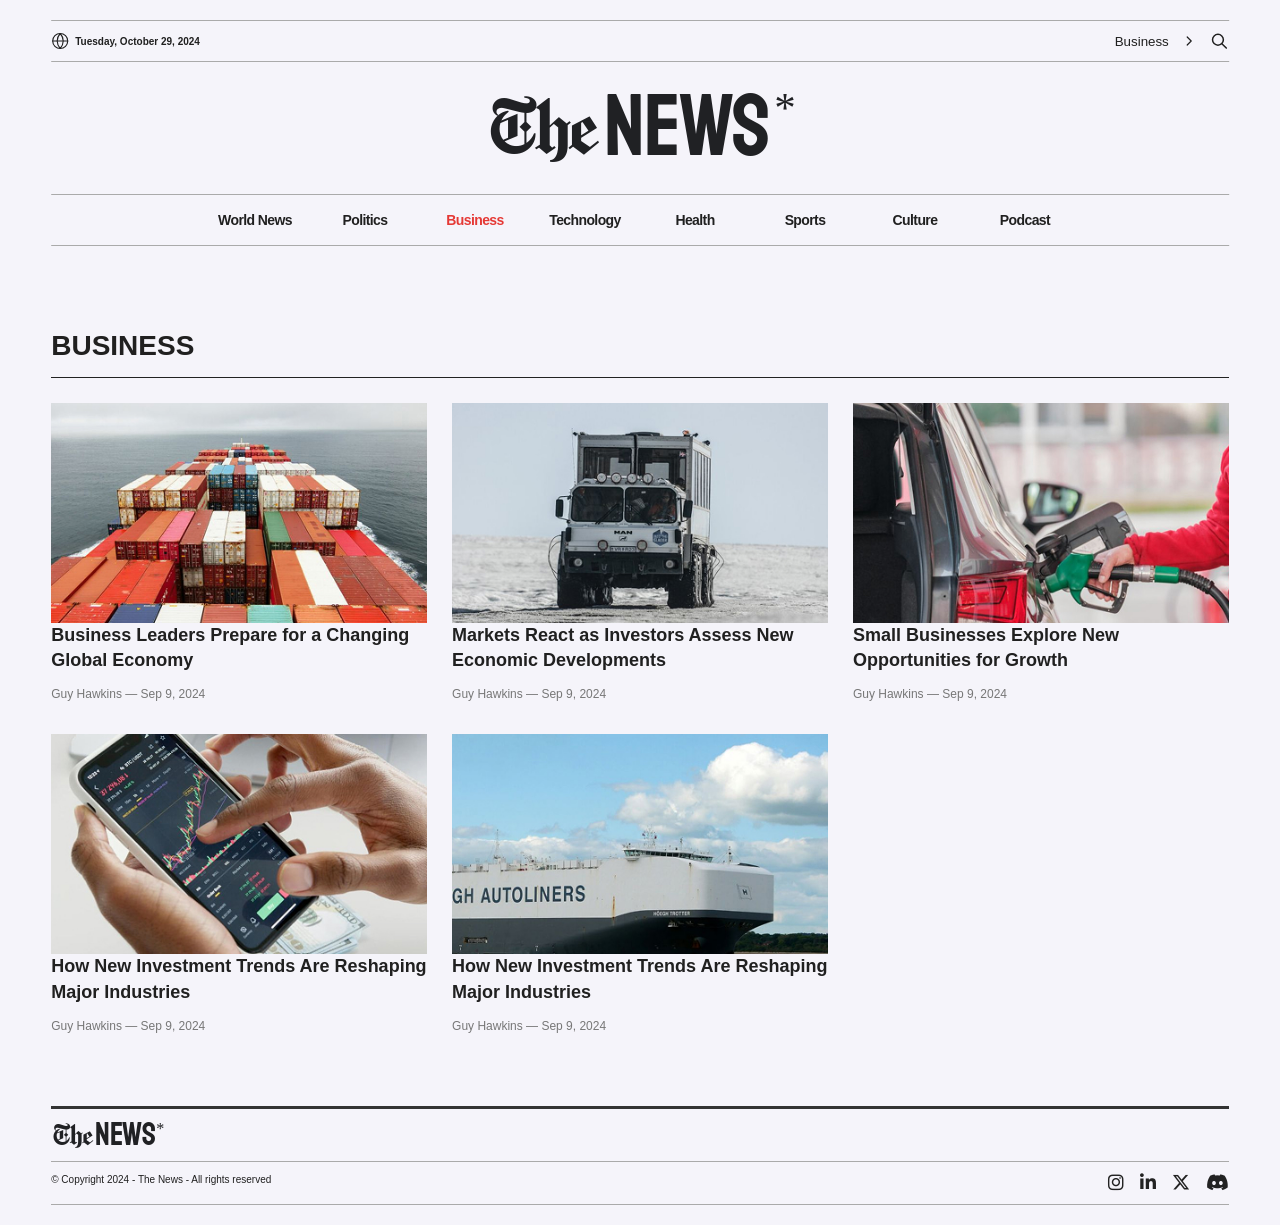
==== business.html @ 8940c2b4 "Load Cormorant Infant for logo star" ====
<!DOCTYPE html>
<html lang="en">
<head>
    <meta charset="UTF-8">
    <meta name="viewport" content="width=device-width, initial-scale=1.0">
    <title>The News — Latest Stories</title>
    <link rel="stylesheet" href="style.css">
        <link rel="preconnect" href="https://fonts.googleapis.com">
    <link rel="preconnect" href="https://fonts.gstatic.com" crossorigin>
    <link href="https://fonts.googleapis.com/css2?family=Cormorant+Infant:ital,wght@0,300..700;1,300..700&family=Manufacturing+Consent&family=Staatliches&display=swap" rel="stylesheet">
<link
    rel="stylesheet"
    href="https://cdnjs.cloudflare.com/ajax/libs/font-awesome/6.7.2/css/all.min.css"
>
</head>
<body>

    <!-- HEADER -->
    <header class="site-header">
        <div class="top-bar">
            <span class="date-info">
    <svg
        xmlns="http://www.w3.org/2000/svg"
        width="18"
        height="18"
        viewBox="0 0 24 24"
        fill="none"
        stroke="currentColor"
        stroke-width="1.5"
        stroke-linecap="round"
        stroke-linejoin="round"
        aria-hidden="true"
    >
        <circle cx="12" cy="12" r="10"></circle>
        <path d="M2 12h20"></path>
        <path d="M12 2a15.3 15.3 0 0 1 4 10 15.3 15.3 0 0 1-4 10 15.3 15.3 0 0 1-4-10 15.3 15.3 0 0 1 4-10z"></path>
    </svg>
    <span>Tuesday, October 29, 2024</span>
</span>
         <div class="top-actions">
    <button class="menu-button" aria-label="Open menu">
        <span>Business</span>
    </button>

   <span class="action-arrow" aria-hidden="true">
    <svg
        xmlns="http://www.w3.org/2000/svg"
        width="16"
        height="16"
        viewBox="0 0 24 24"
        fill="none"
        stroke="currentColor"
        stroke-width="1.8"
        stroke-linecap="round"
        stroke-linejoin="round"
    >
        <path d="m9 18 6-6-6-6"></path>
    </svg>
</span>

    <button class="search-button" aria-label="Search">
        <svg
            xmlns="http://www.w3.org/2000/svg"
            width="20"
            height="20"
            viewBox="0 0 24 24"
            fill="none"
            stroke="currentColor"
            stroke-width="1.8"
            stroke-linecap="round"
            stroke-linejoin="round"
            aria-hidden="true"
        >
            <circle cx="10.5" cy="10.5" r="6.5"></circle>
            <path d="m15.5 15.5 5 5"></path>
        </svg>
    </button>
</div>
        </div>
       <div class="logo">
    <a href="index.html" aria-label="The NEWS home">
        <span class="logo-the">The</span>
        <span class="logo-news">NEWS</span>
        <span class="logo-star" aria-hidden="true">*</span>
    </a>
</div>

<nav class="main-nav">
    <a href="worldnews.html">World News</a>
    <a href="politics.html">Politics</a>
    <a href="business.html" class="active">Business</a>
    <a href="technology.html">Technology</a>
    <a href="health.html">Health</a>
    <a href="sports.html">Sports</a>
    <a href="culture.html">Culture</a>
    <a href="podcast.html">Podcast</a>
</nav>
</header>

  <main class="page-container business-page">
    <section class="business-content-section">
        <div class="business-section-heading">
            <h2>BUSINESS</h2>
        </div>

        <div class="business-grid">
            <article class="business-story">
                <img src="Images/Business Images/66da9f082769115a30bf4133_news-thumb-03-p-800.jpg.jpg" alt="Business leaders at a meeting">
                 <h3>Business Leaders Prepare for a Changing Global Economy</h3>
                <p>Guy Hawkins — Sep 9, 2024</p>
              
            </article>

            <article class="business-story">
                <img src="Images/Business Images/66da9f082769115a30bf4133_news-thumb-03-p-800.jpg (1).jpg" alt="Financial market activity">
                     <h3>Markets React as Investors Assess New Economic Developments</h3>
                <p>Guy Hawkins — Sep 9, 2024</p>
          
            </article>

            <article class="business-story">
                <img src="Images/Business Images/66da9f082769115a30bf4133_news-thumb-03-p-800.jpg (9).jpg" alt="Business professionals working together">
                <h3>Small Businesses Explore New Opportunities for Growth</h3>
                <p>Guy Hawkins — Sep 9, 2024</p>
                
            </article>

            <article class="business-story">
                <img src="Images/Business Images/66da9f082769115a30bf4133_news-thumb-03-p-800.jpg (10).jpg" alt="Modern business district">
                <h3>How New Investment Trends Are Reshaping Major Industries</h3>
                <p>Guy Hawkins — Sep 9, 2024</p>
                
            </article>

            <article class="business-story">
                <img src="Images/Business Images/66da9f082769115a30bf4133_news-thumb-03-p-800.jpg (11).jpg" alt="Modern business district">
                 <h3>How New Investment Trends Are Reshaping Major Industries</h3>
                <p>Guy Hawkins — Sep 9, 2024</p>
               
            </article>

        </div>
    </section>
</main>

    <footer class="site-footer">
        <div class="footer-logo"><span class="logo-the">The</span><span class="logo-news">NEWS</span><span class="logo-star" aria-hidden="true">*</span></div>
        <div class="footer-bottom">
            <p>© Copyright 2024 - The News - All rights reserved</p>
          <div class="social-links">
    <a href="https://www.instagram.com/" target="_blank" rel="noopener noreferrer" aria-label="Instagram">
        <i class="fa-brands fa-instagram"></i>
    </a>

    <a href="https://www.linkedin.com/" target="_blank" rel="noopener noreferrer" aria-label="LinkedIn">
        <i class="fa-brands fa-linkedin-in"></i>
    </a>

    <a href="https://x.com/" target="_blank" rel="noopener noreferrer" aria-label="Twitter">
        <i class="fa-brands fa-x-twitter"></i>
    </a>

    <a href="https://discord.com/" target="_blank" rel="noopener noreferrer" aria-label="Discord">
        <i class="fa-brands fa-discord"></i>
    </a>
</div>
    </footer>

</body>
</html>
---- style.css ----
* {
    box-sizing: border-box;
    margin: 0;
    padding: 0;
}

body {
    background: #f5f4fa;
    color: #202020;
    font-family: Arial, Helvetica, sans-serif;
    font-size: 12px;
}

a {
    color: inherit;
    text-decoration: none;
}

img {
    display: block;
    width: 100%;
    object-fit: cover;
    transition: transform 0.4s ease;
}

img:hover {
    transform: scale(1.08);
}

.hero-image,
.world-feature,
.big-story,
.small-story,
.latest-news-grid img,
.technology-news-grid img,
.podcast-card img {
    overflow: hidden;
}


.site-header,
.page-container,
.site-footer {
    width: 92%;
    max-width: 1330px;
    margin-left: auto;
    margin-right: auto;
}

/* HEADER */

.site-header {
    position: fixed;
    top: 0;
    left: 50%;
    transform: translateX(-50%);
    z-index: 1000;
    background: #f5f4fa;
}

.top-bar {
    height: 27px;
    border-bottom: 1px solid #aaa;
    display: flex;
    align-items: center;
    justify-content: space-between;
    font-size: 10px;
    margin-top: 20px;
    border-top: 1px solid  #aaa;
    /* padding: 25px; */
    padding-top: 20px;
    padding-bottom: 20px;
}

.date-info {
    display: inline-flex;
    align-items: center;
    gap: 6px;
    width: 176px;
    height: 14px;
    font-weight: 700;
}

.date-info svg {
    flex-shrink: 0;
}

.top-actions {
    display: flex;
    align-items: center;
    gap: 12px;
}

.menu-button,
.search-button {
    display: inline-flex;
    align-items: center;
    justify-content: center;
    gap: 6px;
    padding: 0;
    border: none;
    background: transparent;
    color: inherit;
    cursor: pointer;
    height: 23px;
    /* width: 69px; */
}

.action-arrow {
    display: inline-flex;
    align-items: center;
    justify-content: center;
}

/* Flip the search icon to face the opposite side */
.search-button svg {
    transform: scaleX(1);
    display: block;
}
.top-links {
    display: flex;
    align-items: center;
    gap: 15px;
}

.logo {
    min-height: 125px;
    display: flex;
    align-items: center;
    justify-content: center;
    padding: 20px 0 24px;
}

.logo a {
    display: inline-flex;
    align-items: center;
    justify-content: center;
    gap: 9px;
    color: #202124;
    text-decoration: none;
    white-space: nowrap;
    line-height: 1;
}

.logo-the {
    font-family: "Manufacturing Consent", system-ui;
    font-size: 88px;
    font-weight: 400;
    font-style: normal;
    letter-spacing: -4px;
}

.logo-news {
    font-family: "Staatliches", sans-serif;
    font-size: 88px;
    font-weight: 400;
    font-style: normal;
    letter-spacing: -1.5px;
}

.logo-star {
    align-self: flex-start;
    margin: 4px 0 0 -3px;
    font-family: Georgia, serif;
    font-size: 43px;
    line-height: 1;
}

.footer-logo span {
    font-size: 18px;
}

.view-all {
    display: inline-flex;
    align-items: center;
    gap: 10px;
    color: #222;
    text-decoration: none;
    font-size: 13px;
    font-weight: 600;
}

.view-all-arrow {
    width: 24px;
    height: 24px;
    border: 1px solid #222;
    border-radius: 50%;
    display: inline-flex;
    align-items: center;
    justify-content: center;
    flex-shrink: 0;
    transition: background-color 0.3s ease, color 0.3s ease;
}

.view-all-arrow svg {
    width: 12px;
    height: 12px;
}

.view-all:hover .view-all-arrow {
    background-color: #222;
    color: #fff;
}
.main-nav {
    height: 35px;
    display: flex;
    justify-content: center;
    align-items: center;
    /* gap: 26px; */
    border-top: 1px solid #aaa;
    border-bottom: 1px solid #aaa;
    font-size: 18px;
    padding: 25px;
}


.main-nav a {
    display: flex;
    align-items: center;
    justify-content: center;

    width: 110px;
    height: 45px;
    font-weight: bold;
    font-size: 14px;
    text-align: center;
    text-decoration: none;
    vertical-align: middle;
    white-space: nowrap;
    letter-spacing: -0.6px;
}

.main-nav a:hover,
.section-heading a:hover {
    text-decoration: underline;
}

.main-nav a.active {
    color: #e53935;
}

/* MAIN CONTENT */



.category-strip {
    display: grid;
    grid-template-columns: repeat(4, minmax(0, 1fr));
    gap: 22px;
    margin-bottom: 22px;
    margin-top: 350px;
}

.category-item {
    display: flex;
    align-items: flex-start;
    gap: 10px;
}

.category-item img {
    width: 65px;
    height: 58px;
    flex-shrink: 0;
}

.category-item h3 {
    font-size: 10px;
    margin: 5px 0;
}

.category-item p {
    font-size: 10px;
    line-height: 1.5;
}

/* FEATURED STORY */

.hero-image {
    position: relative;
}

.hero-image > img {
    height: 450px;
    border-radius: 3px;
}

.live-label {
    position: absolute;
    top: 18px;
    left: 18px;
    background: white;
    padding: 9px 12px;
    border-radius: 3px;
    font-size: 11px;
}

.live-label i {
    display: inline-block;
    width: 7px;
    height: 7px;
    background: #ed3434;
    border-radius: 50%;
    margin-right: 5px;
}

.story-meta {
    display: flex;
    align-items: center;
    gap: 10px;
    margin-top: 14px;
    font-size: 10px;
}

.story-meta span:nth-child(1),
.story-meta span:nth-child(2) {
    border: 1px solid #999;
    padding: 6px 9px;
    border-radius: 4px;
}

.story-meta span:last-child {
    margin-left: auto;
}

.featured-story h1 {
    max-width: 750px;
    margin-top: 12px;
    font-size: clamp(23px, 2.5vw, 36px);
    font-weight: 500;
    line-height: 1.25;
}

/* SECTION HEADINGS */

.news-section {
    margin-top: 55px;
}

.section-heading {
    min-height: 38px;
    display: flex;
    align-items: center;
    justify-content: space-between;
    border-bottom: 1px solid #999;
    margin-bottom: 20px;
}

.section-heading h2 {
    font-size: 23px;
    font-weight: 500;
}

.section-heading a {
    font-size: 10px;
}

/* Each homepage heading can be styled independently */

.latest-news-heading h2 {
    letter-spacing: 0.2px;
}

.world-news-heading h2 {
    letter-spacing: 0.3px;
}

.technology-news-heading h2 {
    letter-spacing: 0.1px;
}

.podcast-heading h2 {
    letter-spacing: 0.2px;
}

/* LATEST NEWS LAYOUT */

.latest-layout {
    display: grid;
    grid-template-columns: 1.55fr 0.85fr 0.85fr;
    gap: 25px;
}

.lead-story {
    position: relative;
    min-height: 320px;
    overflow: hidden;
}

.lead-story > img {
    display: block;
    height: 490px;
    width: 628px;
    border-radius: 3px;
    object-fit: cover;
}

.video-play-icon {
    position: absolute;
    top: 50%;
    left: 50%;
    transform: translate(-50%, -50%);
    width: 54px;
    height: 54px;
    border: 2px solid #fff;
    border-radius: 50%;
    background: rgba(0, 0, 0, 0.35);
    color: #fff;
    display: flex;
    align-items: center;
    justify-content: center;
    padding: 0;
    box-sizing: border-box;
    pointer-events: none;
    transition: background-color 0.3s ease, border-color 0.3s ease;
}

.video-play-icon svg {
    display: block;
    width: 24px;
    height: 24px;
    margin: 0;
}

.lead-story-image:hover .video-play-icon {
    background: #e60000;
    border-color: #e60000;
    color: #fff;
}

.image-caption {
    position: absolute;
    bottom: 0;
    left: 0;
    width: 100%;
    padding: 45px 16px 15px;
    color: white;
    background: linear-gradient(transparent, rgba(0, 0, 0, 0.8));
}

.image-caption h3 {
    font-size: 17px;
}

.image-caption p {
    margin-top: 8px;
    font-size: 10px;
}

.middle-stories,
.side-stories {
    display: flex;
    flex-direction: column;
    gap: 20px;
}

.middle-stories article {
    display: flex;
    flex-direction: column;
    justify-content: center;
    flex: 1;
}

.middle-stories h3,
.side-stories h3 {
    font-size: 13px;
    font-weight: 500;
    line-height: 1.5;
}

.middle-stories p {
    font-size: 10px;
    margin-top: 8px;
}

.side-stories article img {
    /* height: 145px; */
    margin-bottom: 7px;
}

.three-stories,
.technology-news-grid {
    display: grid;
    grid-template-columns: repeat(3, minmax(0, 1fr));
    gap: 22px;
    margin-top: 22px;
}

.small-story img {
    height: 200px;
    margin-bottom: 12px;
}

.small-story h3 {
    font-size: 13px;
    line-height: 1.45;
    font-weight: 500;
}

.small-story p {
    margin: 8px 0;
    color: #666;
    font-size: 10px;
}

/* WORLD NEWS */

.page-container {
    margin-top: 300px;
}

.world-layout {
    display: grid;
    grid-template-columns: 1.6fr 1fr;
    gap: 20px;
}

.world-feature {
    position: relative;
    min-height: 390px;
}

.world-feature > img {
    height: 588px;
    width: 821px;
    border-radius: 8px;

}

.world-overlay {
    position: absolute;
    top: 6%;
    bottom: 6%;
    left: 3%;
    width: 45%;
    padding: 20px;
    background: #fff;
    display: flex;
    flex-direction: column;
    align-items: flex-start;
}

.world-overlay > span {
    background: #222;
    color: white;
    padding: 8px;
    margin-bottom: 15px;
    font-size: 10px;
}

.world-overlay h3 {
    font-size: 19px;
    line-height: 1.4;
    font-weight: 500;
}

.world-overlay p {
    margin-top: auto;
    font-size: 10px;
    text-decoration: underline;
}

.world-side {
    display: flex;
    flex-direction: column;
    gap: 15px;
    /* width: 197px; */
    /* height: 182px; */
}

.world-side article {
    display: flex;
    grid-template-columns: 120px 1fr;
    gap: 12px;
    align-items: start;
}

.world-side img {
    width: 197px;
    height: 182px;
    border-radius: 8px;
}

.world-side p {
    color: #666;
    font-size: 10px;
    margin-bottom: 8px;
    
}

.world-side h3 {
    font-size: 12px;
    line-height: 1.5;
    font-weight: 500;
}

/* TECHNOLOGY */

.technology-news-grid {
    grid-template-columns: repeat(4, minmax(0, 1fr));
}

.technology-news-grid .small-story img {
    height: 185px;
}

/* PODCASTS */

.podcast-grid {
    display: grid;
    grid-template-columns: repeat(3, minmax(0, 1fr));
    gap: 22px 20px;
}

.podcast-card {
    display: grid;
    grid-template-columns: 110px 1fr;
    gap: 12px;
    align-items: start;
}

.podcast-card img {
    height: 125px;
}

.podcast-card h3 {
    font-size: 12px;
    font-weight: 500;
    line-height: 1.4;
}

.podcast-card p {
    font-size: 10px;
    color: #555;
    line-height: 1.5;
    margin-top: 7px;
}

.podcast-card small {
    display: block;
    margin-top: 8px;
    font-size: 9px;
}

/* FOOTER */

.site-footer {
    margin-top: 65px;
    border-top: 3px solid #333;
    padding-top: 10px;
    padding-bottom: 20px;
}

.footer-logo {
    display: inline-flex;
    align-items: center;
    gap: 3px;
    color: #202124;
    line-height: 1;
    padding-bottom: 10px;
}

.footer-logo .logo-the {
    font-family: "Manufacturing Consent", system-ui;
    font-size: 32px;
    font-weight: 400;
    font-style: normal;
    letter-spacing: -1px;
}

.footer-logo .logo-news {
    font-family: "Staatliches", sans-serif;
    font-size: 32px;
    font-weight: 400;
    font-style: normal;
    letter-spacing: -0.5px;
}

.footer-logo .logo-star {
    align-self: flex-start;
    font-family: Georgia, serif;
    font-size: 16px;
    line-height: 1;
    margin: 2px 0 0 -2px;
}

.footer-bottom {
    border-top: 1px solid #aaa;
    padding-top: 12px;
    display: flex;
    justify-content: space-between;
    font-size: 10px;
    border-bottom: 1px solid #aaa;
    padding-bottom: 12px;
}

/* TABLET */

@media (max-width: 1000px) {
    .page-container {
        margin-top: 190px;
    }

    .main-nav {
        gap: 13px;
    }

    .category-strip {
        grid-template-columns: repeat(2, minmax(0, 1fr));
    }

    .latest-layout {
        grid-template-columns: 1fr 1fr;

    }

    .side-stories {
        grid-column: 1 / -1;
        display: grid;
        grid-template-columns: repeat(2, minmax(0, 1fr));
    }

    .world-layout {
        grid-template-columns: 1fr;
    }

    .world-side {
        display: grid;
        grid-template-columns: repeat(3, minmax(0, 1fr));
    }

    .world-side article {
        grid-template-columns: 1fr;
    }

    .three-stories {
        grid-template-columns: repeat(3, minmax(0, 1fr));
    }

    .technology-news-grid {
        grid-template-columns: repeat(2, minmax(0, 1fr));
    }

    .podcast-grid {
        grid-template-columns: repeat(2, minmax(0, 1fr));
    }
}

/* MOBILE */

@media (max-width: 600px) {
    .site-header {
        width: 94%;
    }

    .logo {
        min-height: 75px;
        padding: 12px 0 16px;
    }

    .logo a {
        gap: 5px;
    }

    .logo-the,
    .logo-news {
        font-size: clamp(35px, 8vw, 48px);
    }

    .logo-the {
        letter-spacing: -2px;
    }

    .logo-news {
        letter-spacing: -1px;
    }

    .logo-star {
        font-size: 23px;
        margin-top: 2px;
        margin-left: -2px;
    }

    .main-nav {
        height: auto;
        padding: 12px 0;
        gap: 12px;
        flex-wrap: wrap;
        font-size: 10px;
    }

    .page-container {
        width: 92%;
        margin-top: 175px;
    }

    .category-strip {
        grid-template-columns: 1fr 1fr;
        gap: 15px;
    }

    .category-item {
        gap: 7px;
    }

    .category-item img {
        width: 48px;
        height: 48px;
    }

    .hero-image > img {
        height: 240px;
    }

    .featured-story h1 {
        font-size: 24px;
    }

    .section-heading h2 {
        font-size: 19px;
    }

    .latest-layout,
    .three-stories,
    .technology-news-grid,
    .podcast-grid {
        grid-template-columns: 1fr;
    }

    .middle-stories {
        gap: 18px;
    }

    .middle-stories article {
        min-height: 80px;
    }

    .side-stories {
        display: grid;
        grid-template-columns: 1fr 1fr;
    }

    .world-feature,
    .world-feature > img {
        min-height: 300px;
        height: 300px;
    }

    .world-overlay {
        width: 58%;
        padding: 12px;
    }

    .world-overlay h3 {
        font-size: 15px;
    }

    .world-side {
        display: flex;
    }

    .world-side article {
        grid-template-columns: 100px 1fr;
    }

    .world-side img {
        height: 100px;
    }

    .small-story img,
    .technology-news-grid .small-story img {
        height: 230px;
    }

    .podcast-card {
        grid-template-columns: 105px 1fr;
    }

    .podcast-card img {
        height: 110px;
    }

    .footer-bottom {
        gap: 15px;
        flex-wrap: wrap;
    }
}
.social-links {
    display: flex;
    align-items: center;
    gap: 16px;
}

.social-links a {
    color: #222;
    text-decoration: none;
    font-size: 18px;
    display: inline-flex;
    align-items: center;
    justify-content: center;
    transition: color 0.3s ease, transform 0.3s ease;
}

.social-links a:hover {
    color: #777;
    transform: translateY(-2px);
}

/* WORLD NEWS STYLING */

.world-grid {
    display: grid;
    grid-template-columns: repeat(3, minmax(0, 1fr));
    gap: 25px;
}

.world-grid .small-story img {
    width: 100%;
    height: 220px;
    object-fit: cover;
    display: block;
}

@media (max-width: 768px) {
    .world-grid {
        grid-template-columns: repeat(2, minmax(0, 1fr));
    }
}

@media (max-width: 500px) {
    .world-grid {
        grid-template-columns: 1fr;
    }
}

/* POLITICS STYLING */

/* POLITICS PAGE */

.politics-page {
    padding-top: 30px;
}

.politics-content-section {
    margin-bottom: 50px;
}

.politics-section-heading {
    border-bottom: 1px solid #222;
    margin-bottom: 25px;
    padding-bottom: 15px;
}

.politics-section-heading h2 {
    margin: 0;
    font-size: 28px;
    font-weight: 700;
}

.politics-grid {
    display: grid;
    grid-template-columns: repeat(3, minmax(0, 1fr));
    gap: 25px;
}

.politics-story {
    min-width: 0;
    overflow: hidden;
}

.politics-story img {
    display: block;
    width: 100%;
    height: 220px;
    object-fit: cover;
    transition: transform 0.4s ease;
}

.politics-story:hover img {
    transform: scale(1.05);
}

.politics-story p {
    margin: 14px 0 8px;
    color: #777;
    font-size: 12px;
}

.politics-story h3 {
    margin: 0;
    font-size: 18px;
    line-height: 1.4;
}

/* TABLET */
@media (max-width: 768px) {
    .politics-grid {
        grid-template-columns: repeat(2, minmax(0, 1fr));
    }
}

/* MOBILE */
@media (max-width: 500px) {
    .politics-grid {
        grid-template-columns: 1fr;
    }
}

/* BUSINESS STYLING */

.business-page {
    padding-top: 30px;
}

.business-content-section {
    margin-bottom: 50px;
}

.business-section-heading {
    border-bottom: 1px solid #222;
    margin-bottom: 25px;
    padding-bottom: 15px;
}

.business-section-heading h2 {
    margin: 0;
    font-size: 28px;
    font-weight: 700;
}

.business-grid {
    display: grid;
    grid-template-columns: repeat(3, minmax(0, 1fr));
    gap: 25px;
}

.business-story {
    min-width: 0;
    overflow: hidden;
}

.business-story img {
    display: block;
    width: 100%;
    height: 220px;
    object-fit: cover;
    transition: transform 0.4s ease;
}

.business-story:hover img {
    transform: scale(1.05);
}

.business-story p {
    margin: 14px 0 8px;
    color: #777;
    font-size: 12px;
}

.business-story h3 {
    margin: 0;
    font-size: 18px;
    line-height: 1.4;
}

@media (max-width: 768px) {
    .business-grid {
        grid-template-columns: repeat(2, minmax(0, 1fr));
    }
}

@media (max-width: 500px) {
    .business-grid {
        grid-template-columns: 1fr;
    }
}

/* TECHNOLOGY STYLING */

.technology-page {
    padding-top: 30px;
}

.technology-content-section {
    margin-bottom: 50px;
}

.technology-section-heading {
    border-bottom: 1px solid #222;
    margin-bottom: 25px;
    padding-bottom: 15px;
}

.technology-section-heading h2 {
    margin: 0;
    font-size: 28px;
    font-weight: 700;
}

.technology-grid {
    display: grid;
    grid-template-columns: repeat(3, minmax(0, 1fr));
    gap: 25px;
}

.technology-story {
    min-width: 0;
    overflow: hidden;
}

.technology-story img {
    display: block;
    width: 100%;
    height: 220px;
    object-fit: cover;
    transition: transform 0.4s ease;
}

.technology-story:hover img {
    transform: scale(1.05);
}

.technology-story p {
    margin: 14px 0 8px;
    color: #777;
    font-size: 12px;
}

.technology-story h3 {
    margin: 0;
    font-size: 18px;
    line-height: 1.4;
}

@media (max-width: 768px) {
    .technology-grid {
        grid-template-columns: repeat(2, minmax(0, 1fr));
    }
}

@media (max-width: 500px) {
    .technology-grid {
        grid-template-columns: 1fr;
    }
}

/* HEALTH STYLING */

.health-page {
    padding-top: 30px;
}

.health-content-section {
    margin-bottom: 50px;
}

.health-section-heading {
    border-bottom: 1px solid #222;
    margin-bottom: 25px;
    padding-bottom: 15px;
}

.health-section-heading h2 {
    margin: 0;
    font-size: 28px;
    font-weight: 700;
}

.health-grid {
    display: grid;
    grid-template-columns: repeat(3, minmax(0, 1fr));
    gap: 25px;
}

.health-story {
    min-width: 0;
    overflow: hidden;
}

.health-story img {
    display: block;
    width: 100%;
    height: 220px;
    object-fit: cover;
    transition: transform 0.4s ease;
}

.health-story:hover img {
    transform: scale(1.05);
}

.health-story p {
    margin: 14px 0 8px;
    color: #777;
    font-size: 12px;
}

.health-story h3 {
    margin: 0;
    font-size: 18px;
    line-height: 1.4;
}

@media (max-width: 768px) {
    .health-grid {
        grid-template-columns: repeat(2, minmax(0, 1fr));
    }
}

@media (max-width: 500px) {
    .health-grid {
        grid-template-columns: 1fr;
    }
}

/* SPORT STYLING */

.sports-page {
    padding-top: 30px;
}

.sports-content-section {
    margin-bottom: 50px;
}

.sports-section-heading {
    border-bottom: 1px solid #222;
    margin-bottom: 25px;
    padding-bottom: 15px;
}

.sports-section-heading h2 {
    margin: 0;
    font-size: 28px;
    font-weight: 700;
}

.sports-grid {
    display: grid;
    grid-template-columns: repeat(3, minmax(0, 1fr));
    gap: 25px;
}

.sports-story {
    min-width: 0;
    overflow: hidden;
}

.sports-story img {
    display: block;
    width: 100%;
    height: 220px;
    object-fit: cover;
    transition: transform 0.4s ease;
}

.sports-story:hover img {
    transform: scale(1.05);
}

.sports-story p {
    margin: 14px 0 8px;
    color: #777;
    font-size: 12px;
}

.sports-story h3 {
    margin: 0;
    font-size: 18px;
    line-height: 1.4;
}

@media (max-width: 768px) {
    .sports-grid {
        grid-template-columns: repeat(2, minmax(0, 1fr));
    }
}

@media (max-width: 500px) {
    .sports-grid {
        grid-template-columns: 1fr;
    }
}

/* CULTURE STYLING */

.culture-page {
    padding-top: 30px;
}

.culture-content-section {
    margin-bottom: 50px;
}

.culture-section-heading {
    border-bottom: 1px solid #222;
    margin-bottom: 25px;
    padding-bottom: 15px;
}

.culture-section-heading h2 {
    margin: 0;
    font-size: 28px;
    font-weight: 700;
}

.culture-grid {
    display: grid;
    grid-template-columns: repeat(3, minmax(0, 1fr));
    gap: 25px;
}

.culture-story {
    min-width: 0;
    overflow: hidden;
}

.culture-story img {
    display: block;
    width: 100%;
    height: 220px;
    object-fit: cover;
    transition: transform 0.4s ease;
}

.culture-story:hover img {
    transform: scale(1.05);
}

.culture-story p {
    margin: 14px 0 8px;
    color: #777;
    font-size: 12px;
}

.culture-story h3 {
    margin: 0;
    font-size: 18px;
    line-height: 1.4;
}

@media (max-width: 768px) {
    .culture-grid {
        grid-template-columns: repeat(2, minmax(0, 1fr));
    }
}

@media (max-width: 500px) {
    .culture-grid {
        grid-template-columns: 1fr;
    }
}

/* PODCAST STYLING */

.podcast-page {
    padding-top: 30px;
}

.podcast-content-section {
    margin-bottom: 50px;
}

.podcast-section-heading {
    border-bottom: 1px solid #222;
    margin-bottom: 25px;
    padding-bottom: 15px;
}

.podcast-section-heading h2 {
    margin: 0;
    font-size: 28px;
    font-weight: 700;
}

.podcast-page .podcast-grid {
    display: grid;
    grid-template-columns: repeat(3, minmax(0, 1fr));
    gap: 25px;
}

.podcast-story {
    min-width: 0;
    overflow: hidden;
}

.podcast-story img {
    display: block;
    width: 100%;
    height: 220px;
    object-fit: cover;
    transition: transform 0.4s ease;
}

.podcast-story:hover img {
    transform: scale(1.05);
}

.podcast-story p {
    margin: 14px 0 8px;
    color: #777;
    font-size: 12px;
}

.podcast-story h3 {
    margin: 0;
    font-size: 18px;
    line-height: 1.4;
}

@media (max-width: 768px) {
    .podcast-grid {
        grid-template-columns: repeat(2, minmax(0, 1fr));
    }
}

@media (max-width: 500px) {
    .podcast-grid {
        grid-template-columns: 1fr;
    }
}


/* Search icon and hidden search field */
.search-container {
    position: relative;
    display: inline-flex;
    align-items: center;
}

.search-container .search-toggle {
    position: absolute;
    width: 1px;
    height: 1px;
    overflow: hidden;
    opacity: 0;
}

.search-container .search-button {
    display: inline-flex;
    align-items: center;
    justify-content: center;
    cursor: pointer;
}

.search-container .search-form {
    display: none !important;
    position: absolute;
    top: calc(100% + 10px);
    right: 0;
    z-index: 1000;
    gap: 8px;
    padding: 10px;
    background: #fff;
    border: 1px solid #ddd;
    box-shadow: 0 4px 12px rgba(0, 0, 0, 0.12);
}

.search-container .search-toggle:checked ~ .search-form {
    display: flex !important;
}

.search-container .search-form input {
    width: 220px;
    padding: 10px;
    border: 1px solid #ccc;
    font: inherit;
}

.search-container .search-form button {
    padding: 10px 14px;
    border: none;
    background: #e53935;
    color: #fff;
    cursor: pointer;
}

.featured-story-link {
    display: block;
    color: inherit;
    text-decoration: none;
    cursor: pointer;
}

.featured-story-link:hover {
    color: inherit;
}

.featured-story-link .featured-story h1 {
    color: inherit;
}

/* Culture article hero image with author details below it */
.culture-page-story {
    margin-top: 40px;
    padding-top: 20px;
}

.culture-page-story .hero-image {
    position: relative;
    width: 100%;
    max-width: 1100px;
    margin: 250px auto 0;
    overflow: hidden;
    border-radius: 3px;
}

.culture-page-story .hero-image > img {
    display: block;
    width: 100%;
    height: 500px;
    object-fit: cover;
    object-position: center;
    border-radius: 3px;
}

.culture-page-story .hero-text {
    width: 100%;
    max-width: 1100px;
    margin: 14px auto 0;
    display: flex;
    flex-direction: column;
    align-items: flex-start;
    gap: 10px;
    color: #202020;
}

.culture-page-story .author-info,
.culture-page-story .article-date {
    display: flex;
    align-items: center;
    gap: 8px;
}

.culture-page-story .author-pic {
    display: block;
    width: 32px;
    height: 32px;
    border-radius: 50%;
    object-fit: cover;
    flex-shrink: 0;
}

.culture-page-story .author-pic:hover {
    transform: none;
}

.culture-page-story .author-info h2 {
    margin: 0;
    font-size: 14px;
    font-weight: 700;
}

.culture-page-story .article-date svg {
    display: block;
    width: 16px;
    height: 16px;
    flex-shrink: 0;
}

.culture-page-story .article-date p {
    margin: 0;
    font-size: 13px;
}

/* CULTURE ARTICLE */
.culture-article {
    width: 100%;
    max-width: 1100px;
    margin: 60px auto 80px;
    box-sizing: border-box;
    color: #202020;
}

.culture-article h1 {
    margin: 0 0 30px;
    font-size: 42px;
    font-weight: 700;
    line-height: 1.2;
    letter-spacing: -1.2px;
}

.culture-article h2 {
    margin: 40px 0 20px;
    font-size: 28px;
    line-height: 1.3;
}

.culture-article p,
.culture-article li {
    font-size: 17px;
    line-height: 1.9;
    color: #444;
}

.culture-article p {
    margin: 0 0 24px;
}

.culture-article ul {
    padding-left: 25px;
    margin: 0 0 30px;
}

.culture-article li {
    margin-bottom: 14px;
}

/* Mobile styling */
@media (max-width: 768px) {
    .culture-article {
        width: 100%;
        padding: 0 20px;
        margin: 40px auto 60px;
    }

    .culture-article h1 {
        font-size: 30px;
        line-height: 1.3;
        letter-spacing: -0.5px;
        margin-bottom: 22px;
    }

    .culture-article h2 {
        font-size: 24px;
    }

    .culture-article p,
    .culture-article li {
        font-size: 16px;
        line-height: 1.8;
    }
}

/* SIMILAR NEWS */


/* SIMILAR NEWS */

.similar-news {
    width: 92%;
    max-width: 1100px;
    margin: 0 auto 80px;
}

.similar-news-heading {
    border-bottom: 1px solid #222;
    margin-bottom: 25px;
    padding-bottom: 12px;
}

.similar-news-heading h2 {
    margin: 0;
    font-size: 26px;
    font-weight: 700;
}

.similar-news-grid {
    display: grid;
    grid-template-columns: repeat(3, minmax(0, 1fr));
    gap: 25px;
}

.similar-news-card {
    min-width: 0;
    overflow: hidden;
}

.similar-news-card img {
    display: block;
    width: 100%;
    height: 220px;
    object-fit: cover;
    border-radius: 3px;
}

.similar-news-card h3 {
    margin: 12px 0 0;
    font-size: 18px;
    line-height: 1.4;
    font-weight: 600;
}

.similar-news-card h3 a {
    color: #202020;
    text-decoration: none;
}

.similar-news-card h3 a:hover {
    text-decoration: underline;
}

/* Tablet */
@media (max-width: 768px) {
    .similar-news-grid {
        grid-template-columns: repeat(2, minmax(0, 1fr));
        gap: 20px;
    }

    .similar-news-card img {
        height: 190px;
    }
}

/* Mobile */
@media (max-width: 500px) {
    .similar-news {
        width: 92%;
    }

    .similar-news-grid {
        grid-template-columns: 1fr;
    }

    .similar-news-card img {
        height: 230px;
    }
}
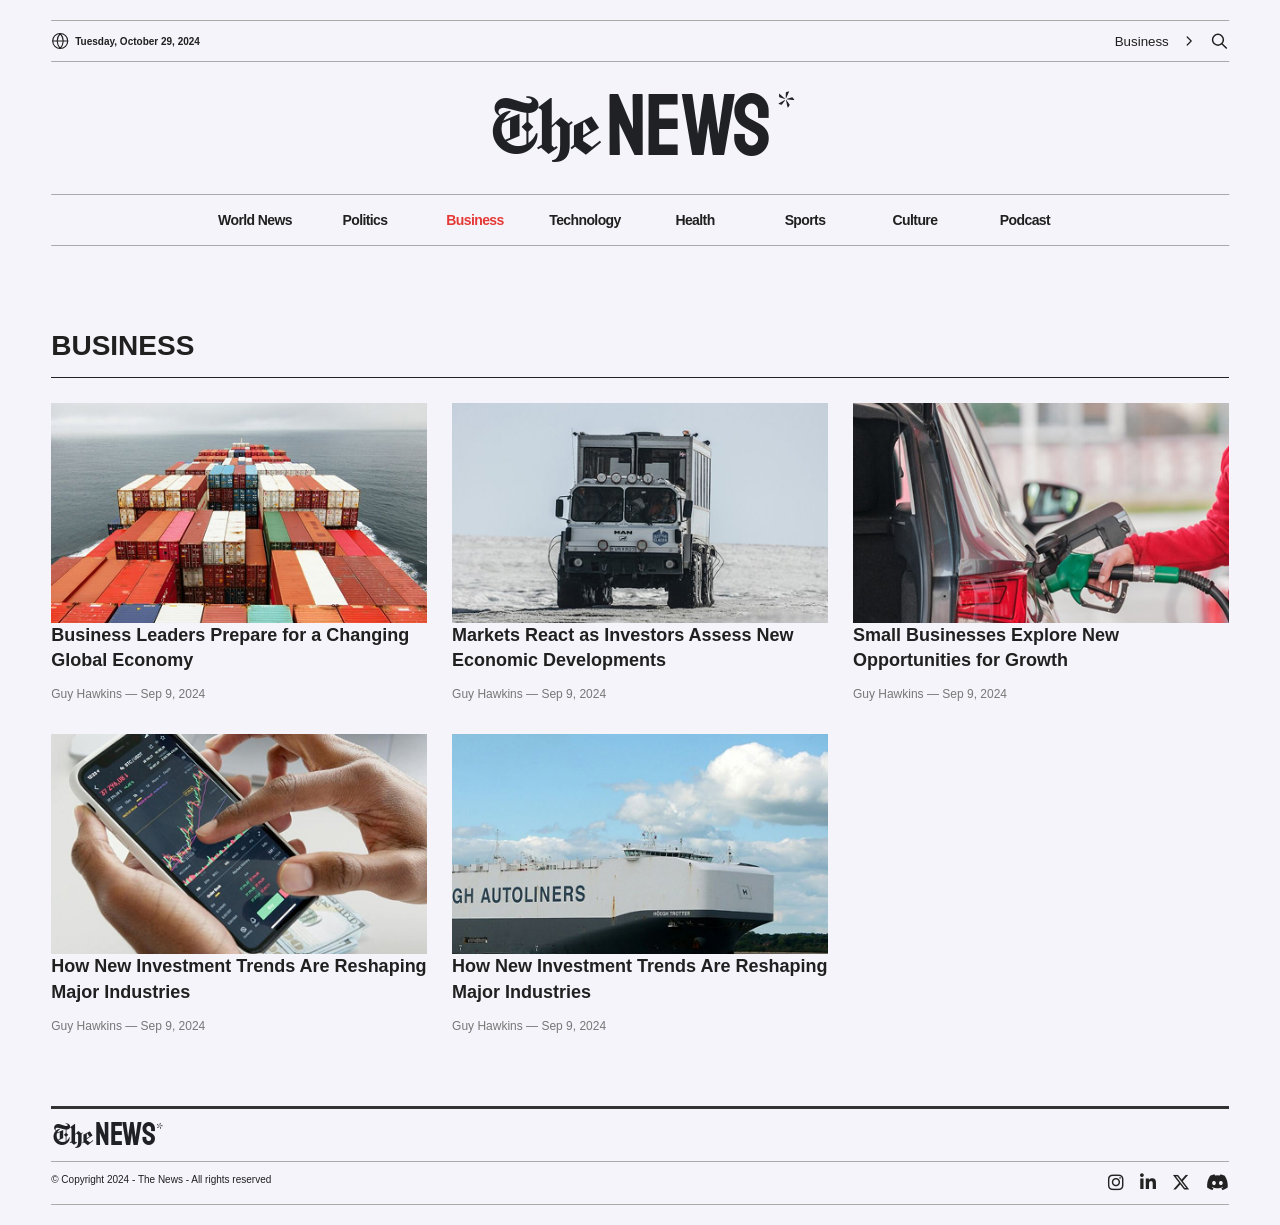
==== commit 47b46739: "Improve semantic HTML structure across website" ====
--- a/business.html
+++ b/business.html
@@ -144,10 +144,10 @@
 </main>
 
     <footer class="site-footer">
-        <div class="footer-logo"><span class="logo-the">The</span><span class="logo-news">NEWS</span><span class="logo-star" aria-hidden="true">*</span></div>
+        <a href="index.html" class="footer-logo" aria-label="The NEWS home"><span class="logo-the">The</span><span class="logo-news">NEWS</span><span class="logo-star" aria-hidden="true">*</span></a>
         <div class="footer-bottom">
             <p>© Copyright 2024 - The News - All rights reserved</p>
-          <div class="social-links">
+          <nav class="social-links" aria-label="Social media">
     <a href="https://www.instagram.com/" target="_blank" rel="noopener noreferrer" aria-label="Instagram">
         <i class="fa-brands fa-instagram"></i>
     </a>
@@ -163,7 +163,7 @@
     <a href="https://discord.com/" target="_blank" rel="noopener noreferrer" aria-label="Discord">
         <i class="fa-brands fa-discord"></i>
     </a>
-</div>
+</nav>
     </footer>
 
 </body>
--- a/style.css
+++ b/style.css
@@ -162,7 +162,9 @@
 .logo-star {
     align-self: flex-start;
     margin: 4px 0 0 -3px;
-    font-family: Georgia, serif;
+    font-family: "Cormorant Infant", serif;
+    font-weight: 400;
+    font-style: normal;
     font-size: 43px;
     line-height: 1;
 }
@@ -678,7 +680,9 @@
 
 .footer-logo .logo-star {
     align-self: flex-start;
-    font-family: Georgia, serif;
+    font-family: "Cormorant Infant", serif;
+    font-weight: 400;
+    font-style: normal;
     font-size: 16px;
     line-height: 1;
     margin: 2px 0 0 -2px;
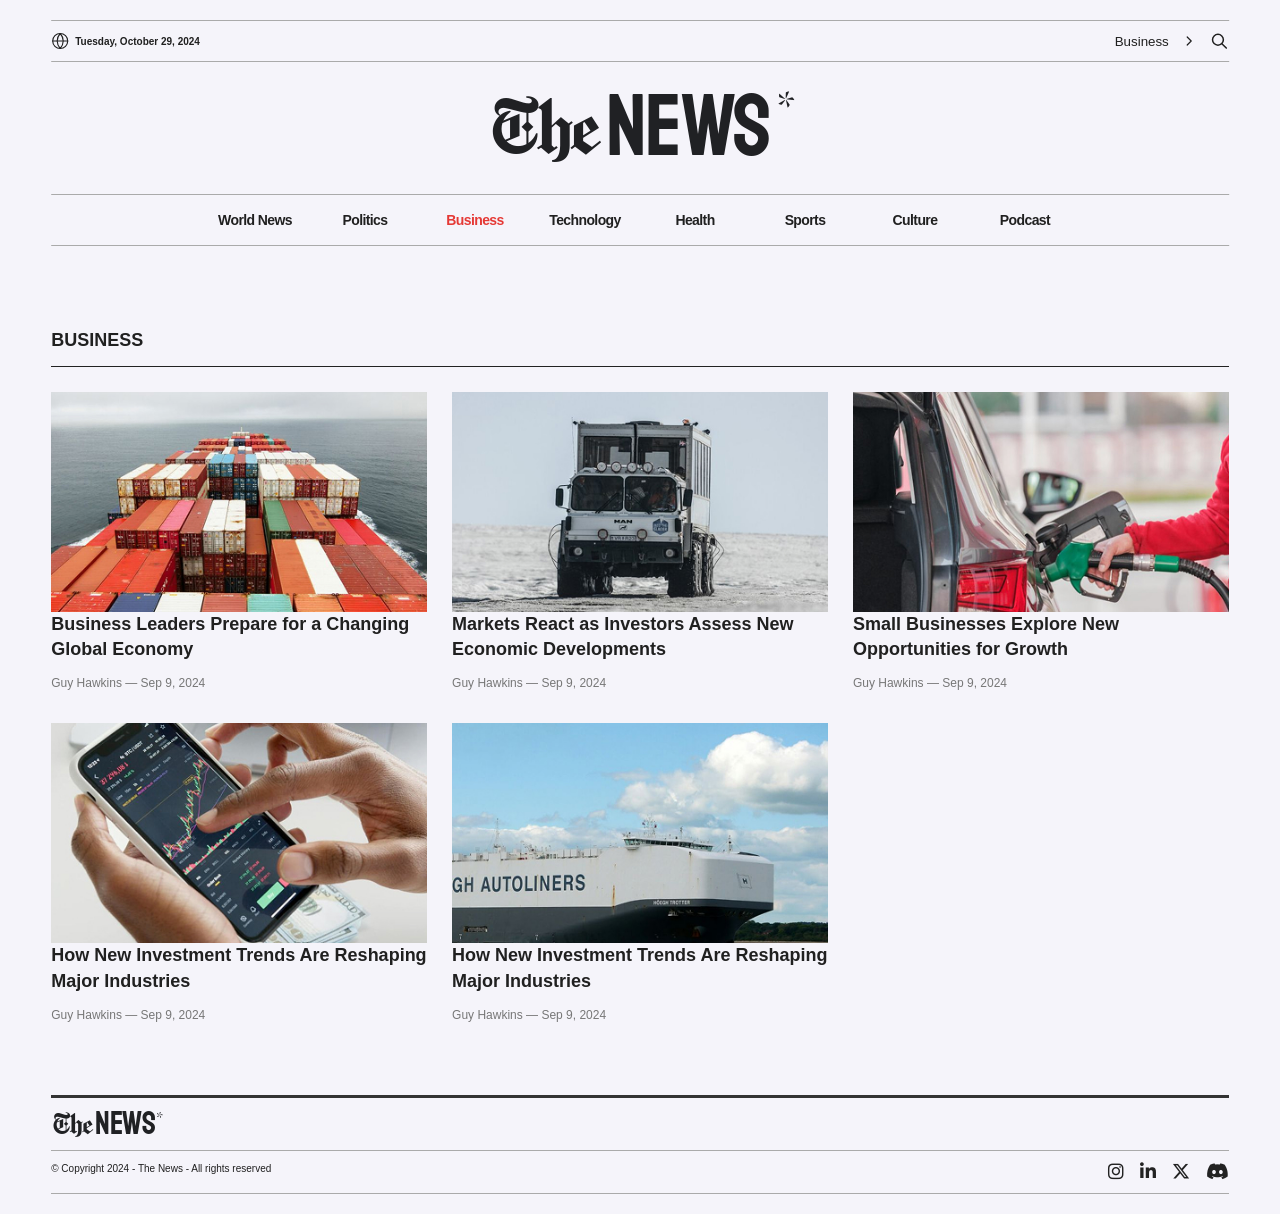
==== commit ac31fb6e: "Improve SEO metadata and heading structure in business.html" ====
--- a/business.html
+++ b/business.html
@@ -3,7 +3,8 @@
 <head>
     <meta charset="UTF-8">
     <meta name="viewport" content="width=device-width, initial-scale=1.0">
-    <title>The News — Latest Stories</title>
+    <title>Business News | Markets & Economy - The News</title>
+    <meta name="description" content="Get the latest business news, market updates, economic developments, investment trends and company stories.">
     <link rel="stylesheet" href="style.css">
         <link rel="preconnect" href="https://fonts.googleapis.com">
     <link rel="preconnect" href="https://fonts.gstatic.com" crossorigin>
@@ -18,7 +19,7 @@
     <!-- HEADER -->
     <header class="site-header">
         <div class="top-bar">
-            <span class="date-info">
+            <time class="date-info" datetime="2024-10-29">
     <svg
         xmlns="http://www.w3.org/2000/svg"
         width="18"
@@ -36,7 +37,7 @@
         <path d="M12 2a15.3 15.3 0 0 1 4 10 15.3 15.3 0 0 1-4 10 15.3 15.3 0 0 1-4-10 15.3 15.3 0 0 1 4-10z"></path>
     </svg>
     <span>Tuesday, October 29, 2024</span>
-</span>
+</time>
          <div class="top-actions">
     <button class="menu-button" aria-label="Open menu">
         <span>Business</span>
@@ -99,43 +100,43 @@
 
   <main class="page-container business-page">
     <section class="business-content-section">
-        <div class="business-section-heading">
-            <h2>BUSINESS</h2>
-        </div>
+        <header class="business-section-heading">
+            <h1>BUSINESS</h1>
+        </header>
 
         <div class="business-grid">
             <article class="business-story">
                 <img src="Images/Business Images/66da9f082769115a30bf4133_news-thumb-03-p-800.jpg.jpg" alt="Business leaders at a meeting">
                  <h3>Business Leaders Prepare for a Changing Global Economy</h3>
-                <p>Guy Hawkins — Sep 9, 2024</p>
+                <p>Guy Hawkins — <time datetime="2024-09-09">Sep 9, 2024</time></p>
               
             </article>
 
             <article class="business-story">
                 <img src="Images/Business Images/66da9f082769115a30bf4133_news-thumb-03-p-800.jpg (1).jpg" alt="Financial market activity">
                      <h3>Markets React as Investors Assess New Economic Developments</h3>
-                <p>Guy Hawkins — Sep 9, 2024</p>
+                <p>Guy Hawkins — <time datetime="2024-09-09">Sep 9, 2024</time></p>
           
             </article>
 
             <article class="business-story">
                 <img src="Images/Business Images/66da9f082769115a30bf4133_news-thumb-03-p-800.jpg (9).jpg" alt="Business professionals working together">
                 <h3>Small Businesses Explore New Opportunities for Growth</h3>
-                <p>Guy Hawkins — Sep 9, 2024</p>
+                <p>Guy Hawkins — <time datetime="2024-09-09">Sep 9, 2024</time></p>
                 
             </article>
 
             <article class="business-story">
                 <img src="Images/Business Images/66da9f082769115a30bf4133_news-thumb-03-p-800.jpg (10).jpg" alt="Modern business district">
                 <h3>How New Investment Trends Are Reshaping Major Industries</h3>
-                <p>Guy Hawkins — Sep 9, 2024</p>
+                <p>Guy Hawkins — <time datetime="2024-09-09">Sep 9, 2024</time></p>
                 
             </article>
 
             <article class="business-story">
                 <img src="Images/Business Images/66da9f082769115a30bf4133_news-thumb-03-p-800.jpg (11).jpg" alt="Modern business district">
                  <h3>How New Investment Trends Are Reshaping Major Industries</h3>
-                <p>Guy Hawkins — Sep 9, 2024</p>
+                <p>Guy Hawkins — <time datetime="2024-09-09">Sep 9, 2024</time></p>
                
             </article>
 
@@ -164,6 +165,7 @@
         <i class="fa-brands fa-discord"></i>
     </a>
 </nav>
+        </div>
     </footer>
 
 </body>
--- a/style.css
+++ b/style.css
@@ -1661,6 +1661,9 @@
 
 .similar-news-grid {
     display: grid;
+    list-style: none;
+    padding: 0;
+    margin: 0;
     grid-template-columns: repeat(3, minmax(0, 1fr));
     gap: 25px;
 }
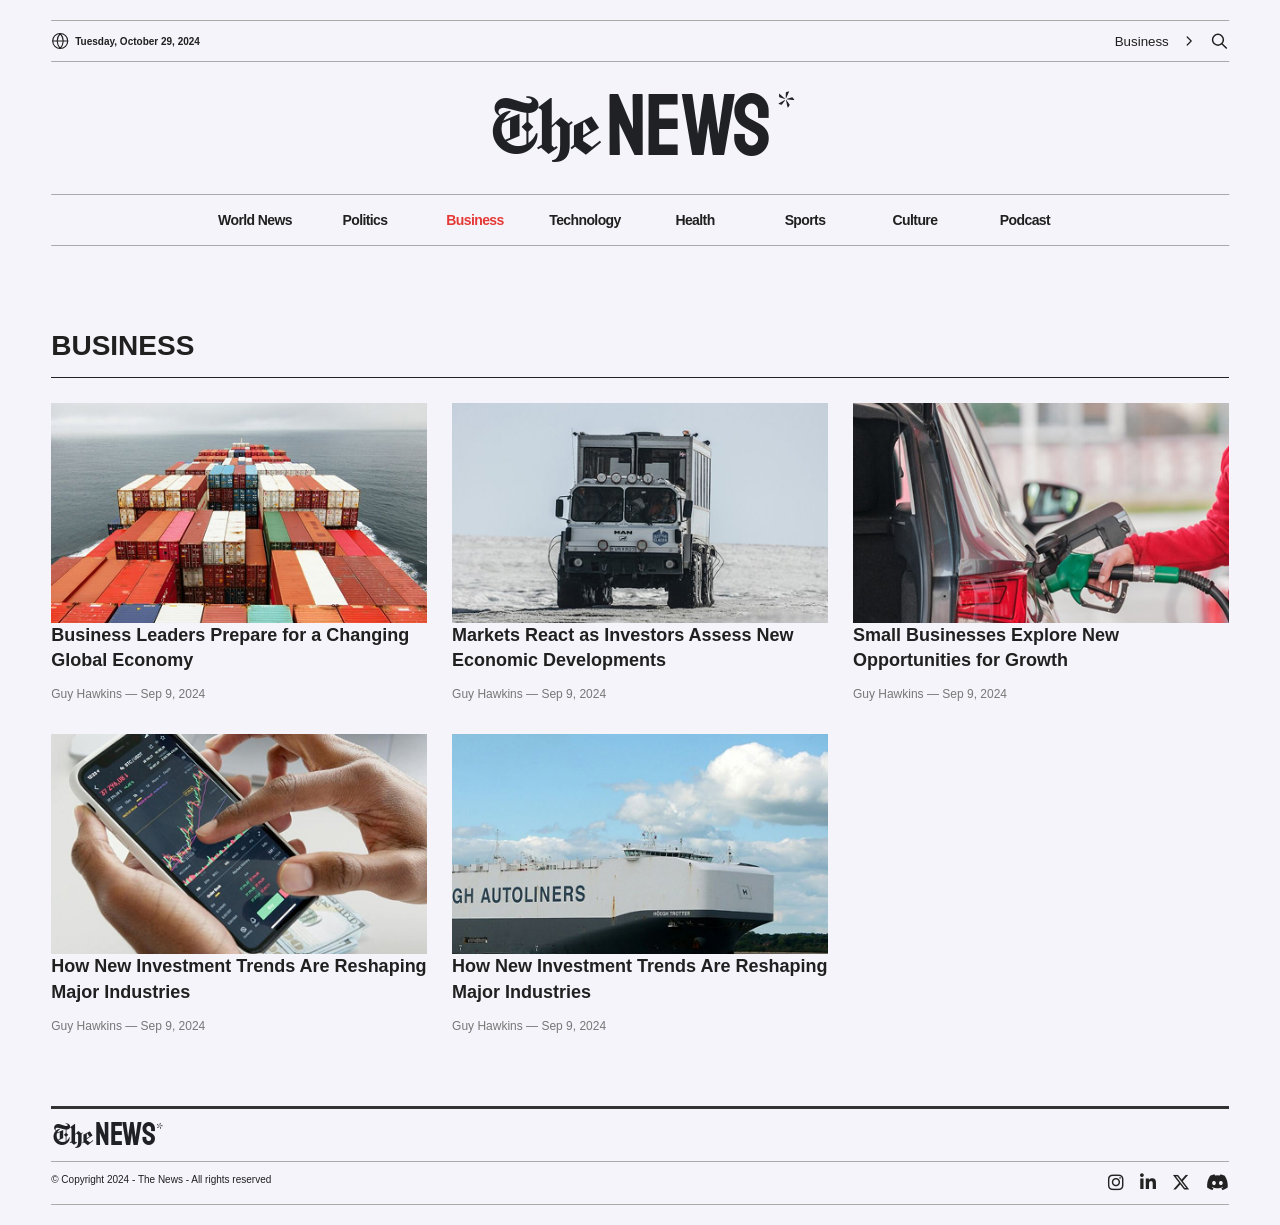
==== commit 5ffa7071: "Connect shared JavaScript file" ====
--- a/business.html
+++ b/business.html
@@ -4,6 +4,7 @@
     <meta charset="UTF-8">
     <meta name="viewport" content="width=device-width, initial-scale=1.0">
     <title>Business News | Markets & Economy - The News</title>
+    <meta name="description" content="Get the latest business news, market updates, economic developments, investment trends and company stories.">
     <meta name="description" content="Get the latest business news, market updates, economic developments, investment trends and company stories.">
     <link rel="stylesheet" href="style.css">
         <link rel="preconnect" href="https://fonts.googleapis.com">
@@ -168,5 +169,6 @@
         </div>
     </footer>
 
+    <script src="script.js"></script>
 </body>
 </html>
--- a/style.css
+++ b/style.css
@@ -348,6 +348,7 @@
     margin-bottom: 20px;
 }
 
+.section-heading h1,
 .section-heading h2 {
     font-size: 23px;
     font-weight: 500;
@@ -820,7 +821,8 @@
         font-size: 24px;
     }
 
-    .section-heading h2 {
+    .section-heading h1,
+.section-heading h2 {
         font-size: 19px;
     }
 
@@ -955,7 +957,7 @@
     padding-bottom: 15px;
 }
 
-.politics-section-heading h2 {
+.politics-section-heading h1 {
     margin: 0;
     font-size: 28px;
     font-weight: 700;
@@ -1026,7 +1028,7 @@
     padding-bottom: 15px;
 }
 
-.business-section-heading h2 {
+.business-section-heading h1 {
     margin: 0;
     font-size: 28px;
     font-weight: 700;
@@ -1095,7 +1097,7 @@
     padding-bottom: 15px;
 }
 
-.technology-section-heading h2 {
+.technology-section-heading h1 {
     margin: 0;
     font-size: 28px;
     font-weight: 700;
@@ -1164,7 +1166,7 @@
     padding-bottom: 15px;
 }
 
-.health-section-heading h2 {
+.health-section-heading h1 {
     margin: 0;
     font-size: 28px;
     font-weight: 700;
@@ -1233,7 +1235,7 @@
     padding-bottom: 15px;
 }
 
-.sports-section-heading h2 {
+.sports-section-heading h1 {
     margin: 0;
     font-size: 28px;
     font-weight: 700;
@@ -1302,7 +1304,7 @@
     padding-bottom: 15px;
 }
 
-.culture-section-heading h2 {
+.culture-section-heading h1 {
     margin: 0;
     font-size: 28px;
     font-weight: 700;
@@ -1371,7 +1373,7 @@
     padding-bottom: 15px;
 }
 
-.podcast-section-heading h2 {
+.podcast-section-heading h1 {
     margin: 0;
     font-size: 28px;
     font-weight: 700;
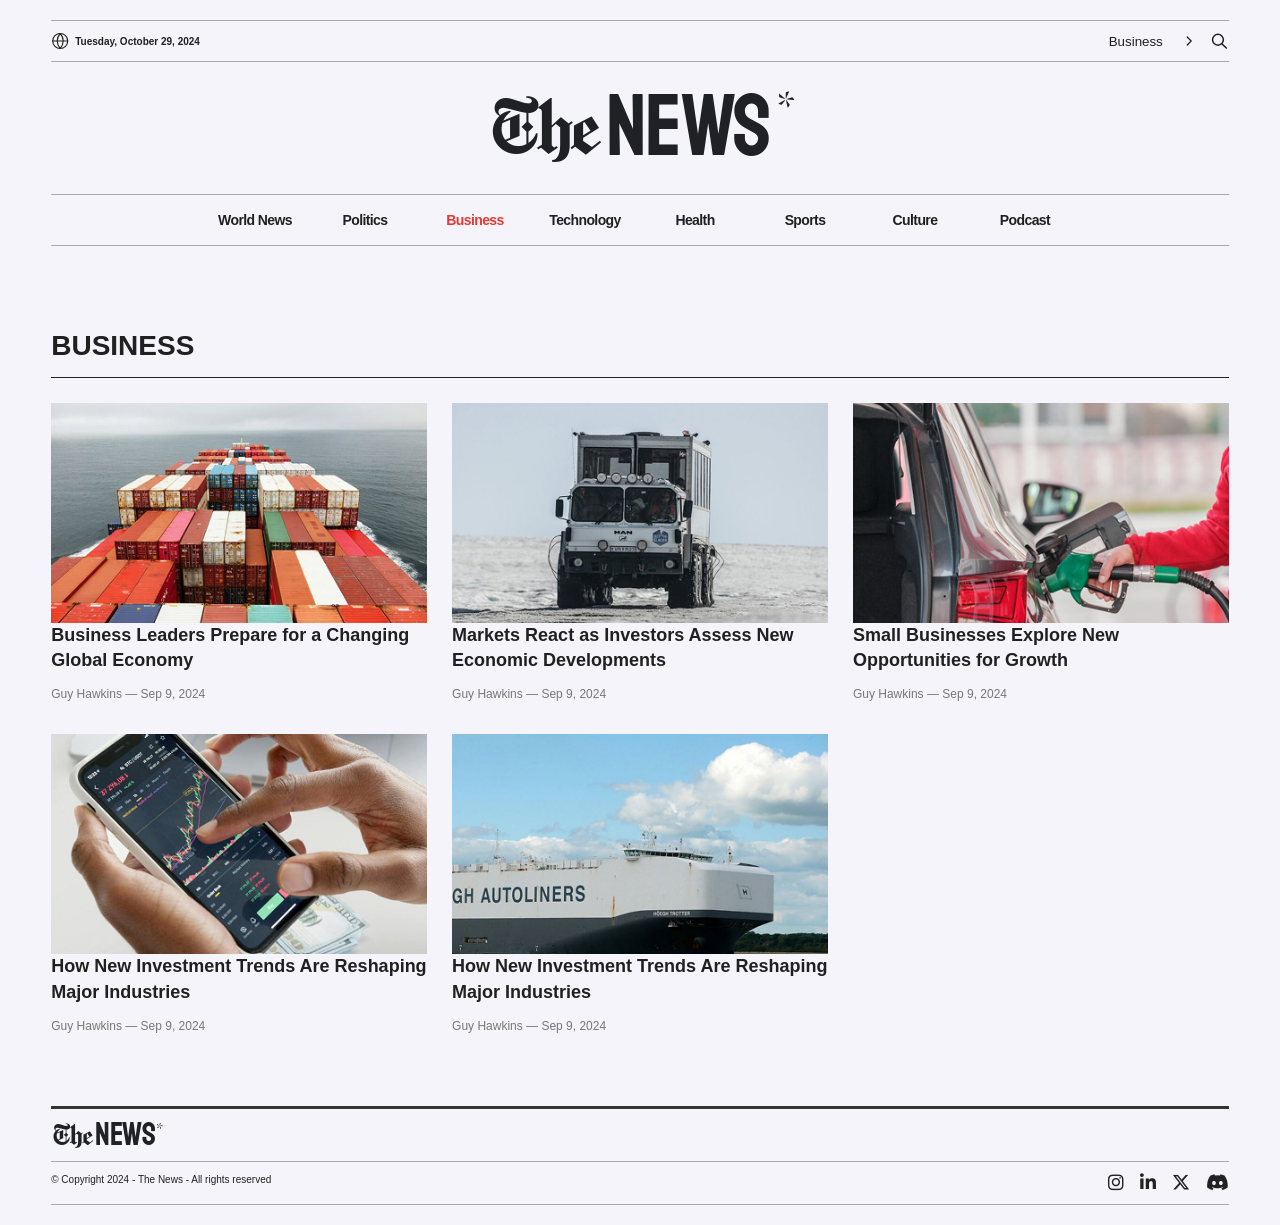
==== commit 98eee895: "Implement responsive mobile navigation in business.html" ====
--- a/business.html
+++ b/business.html
@@ -40,8 +40,9 @@
     <span>Tuesday, October 29, 2024</span>
 </time>
          <div class="top-actions">
-    <button class="menu-button" aria-label="Open menu">
-        <span>Business</span>
+    <button class="menu-button" type="button" aria-label="Open menu" aria-controls="main-navigation" aria-expanded="false">
+        <span class="menu-button-label">Business</span>
+        <span class="menu-icon" aria-hidden="true"><span></span><span></span><span></span></span>
     </button>
 
    <span class="action-arrow" aria-hidden="true">
@@ -87,7 +88,7 @@
     </a>
 </div>
 
-<nav class="main-nav">
+<nav class="main-nav" id="main-navigation">
     <a href="worldnews.html">World News</a>
     <a href="politics.html">Politics</a>
     <a href="business.html" class="active">Business</a>
--- a/style.css
+++ b/style.css
@@ -1725,3 +1725,123 @@
         height: 230px;
     }
 }
+
+
+/* ON-SITE SEARCH RESULTS */
+.search-page-header {
+    width: 92%;
+    max-width: 1200px;
+    margin: 25px auto;
+    padding-bottom: 18px;
+    border-bottom: 1px solid #ddd;
+}
+
+.search-page-logo {
+    display: inline-block;
+    margin-bottom: 18px;
+    color: #202020;
+    font-size: 28px;
+    font-weight: 700;
+    text-decoration: none;
+}
+
+.search-page-header nav {
+    display: flex;
+    flex-wrap: wrap;
+    gap: 16px;
+}
+
+.search-page-header nav a {
+    color: #202020;
+    text-decoration: none;
+}
+
+.search-page-header nav a:hover {
+    color: #e53935;
+}
+
+.search-results-page {
+    width: 92%;
+    max-width: 900px;
+    min-height: 55vh;
+    margin: 55px auto 90px;
+}
+
+.search-results-page > h1 {
+    margin-bottom: 24px;
+    font-size: 34px;
+}
+
+.search-page-form {
+    display: flex;
+    gap: 8px;
+    margin-bottom: 25px;
+}
+
+.search-page-form input {
+    flex: 1;
+    min-width: 0;
+    padding: 12px;
+    border: 1px solid #ccc;
+    font: inherit;
+}
+
+.search-page-form button {
+    padding: 12px 18px;
+    border: 0;
+    background: #e53935;
+    color: #fff;
+    cursor: pointer;
+    font: inherit;
+}
+
+#search-summary {
+    margin: 20px 0;
+    color: #555;
+}
+
+.search-result {
+    padding: 18px 0;
+    border-bottom: 1px solid #ddd;
+}
+
+.search-result-category {
+    margin: 0 0 7px;
+    color: #e53935;
+    font-size: 13px;
+    font-weight: 700;
+    text-transform: uppercase;
+}
+
+.search-result h2 {
+    margin: 0;
+    font-size: 21px;
+    line-height: 1.4;
+}
+
+.search-result h2 a {
+    color: #202020;
+    text-decoration: none;
+}
+
+.search-result h2 a:hover {
+    text-decoration: underline;
+}
+
+@media (max-width: 600px) {
+    .search-results-page {
+        margin-top: 35px;
+    }
+
+    .search-results-page > h1 {
+        font-size: 28px;
+    }
+
+    .search-page-form {
+        flex-direction: column;
+    }
+
+    .search-page-form button {
+        align-self: flex-start;
+    }
+}
